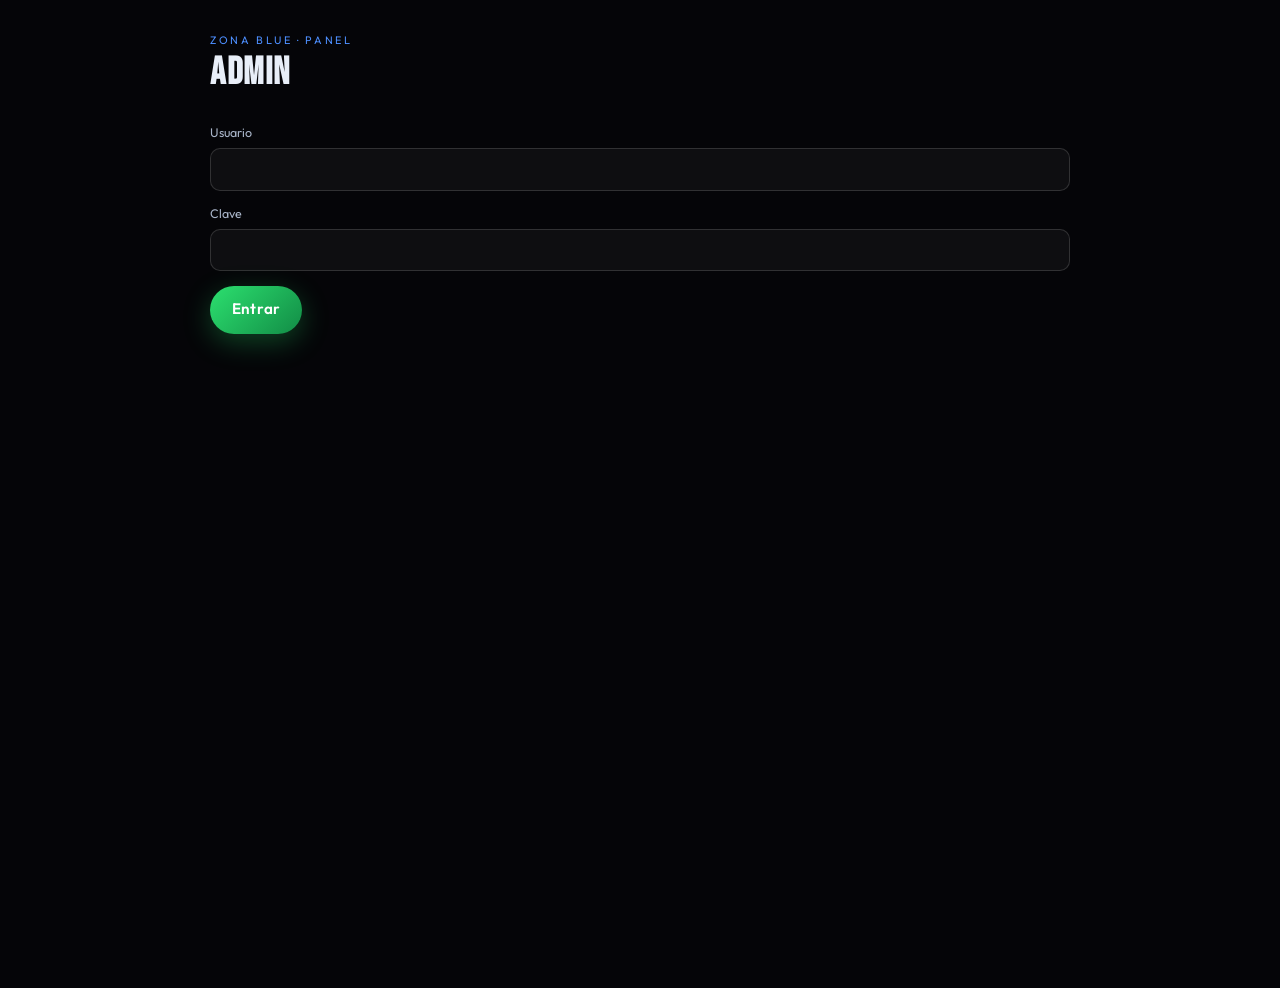
==== admin/index.html @ 531ef2cd "Admin: panel /admin con login y gestion de productos" ====
<!DOCTYPE html>
<html lang="es">
  <head>
    <meta charset="UTF-8" />
    <meta name="viewport" content="width=device-width, initial-scale=1, viewport-fit=cover" />
    <meta name="description" content="Zona Blue — panel de administracion." />
    <meta name="theme-color" content="#050508" />
    <title>Zona Blue | Admin</title>
    <link rel="preconnect" href="https://fonts.googleapis.com" />
    <link rel="preconnect" href="https://fonts.gstatic.com" crossorigin />
    <link
      href="https://fonts.googleapis.com/css2?family=Bebas+Neue&family=Great+Vibes&family=Outfit:wght@300;400;500;600;700&display=swap"
      rel="stylesheet"
    />
    <link rel="stylesheet" href="/css/styles.css?v=20261120" />
    <link rel="icon" href="/assets/logo-zb-mark.png" type="image/png" />
  </head>
  <body>
    <div class="admin-screen" id="adminRoot">
      <section class="admin-auth" id="adminAuth">
        <p class="admin-kicker">ZONA BLUE · PANEL</p>
        <h1 class="admin-title">Admin</h1>
        <form id="adminLoginForm" class="admin-form">
          <label class="admin-field">
            <span>Usuario</span>
            <input id="adminUser" type="text" autocomplete="username" required />
          </label>
          <label class="admin-field">
            <span>Clave</span>
            <input id="adminPass" type="password" autocomplete="current-password" required />
          </label>
          <button class="btn btn--wa admin-submit" type="submit">Entrar</button>
          <p class="admin-error" id="adminError" hidden>Usuario o clave invalidos.</p>
        </form>
      </section>

      <section class="admin-panel" id="adminPanel" hidden>
        <header class="admin-head">
          <h1 class="admin-title">Panel Zona Blue</h1>
          <button type="button" class="btn btn--ghost" id="adminLogout">Salir</button>
        </header>

        <div class="admin-stats" id="adminStats"></div>

        <button type="button" class="btn admin-new" id="adminNew">+ Nuevo producto</button>

        <div class="admin-list" id="adminList"></div>

        <form id="adminEditorForm" class="admin-editor" hidden>
          <input type="hidden" id="f-id" />
          <h2 class="admin-editor-title" id="adminEditorTitle">Nuevo producto</h2>
          <div class="admin-grid">
            <label class="admin-field">
              <span>Nombre</span>
              <input id="f-name" type="text" required />
            </label>
            <label class="admin-field">
              <span>Categoria</span>
              <input id="f-category" type="text" list="adminCategories" required />
              <datalist id="adminCategories"></datalist>
            </label>
            <label class="admin-field">
              <span>Precio</span>
              <input id="f-price" type="text" inputmode="decimal" />
            </label>
            <label class="admin-field">
              <span>Precio anterior</span>
              <input id="f-oldPrice" type="text" inputmode="decimal" />
            </label>
            <label class="admin-field">
              <span>Tag</span>
              <input id="f-tag" type="text" placeholder="Promo, Importada, Nuevo..." />
            </label>
            <label class="admin-field">
              <span>Imagen</span>
              <input id="f-image" type="text" placeholder="assets/products/..." />
            </label>
            <label class="admin-field">
              <span>Posicion de imagen</span>
              <input id="f-imagePos" type="text" placeholder="center 38%" />
            </label>
            <label class="admin-field">
              <span>Colores (separados por coma)</span>
              <input id="f-colors" type="text" />
            </label>
            <label class="admin-field">
              <span>Tallas (separadas por coma)</span>
              <input id="f-sizes" type="text" />
            </label>
          </div>
          <label class="admin-field">
            <span>Descripcion</span>
            <textarea id="f-desc" rows="3"></textarea>
          </label>
          <label class="admin-field">
            <span>Detalles (separados por coma)</span>
            <textarea id="f-details" rows="3"></textarea>
          </label>
          <label class="admin-check">
            <input id="f-promo" type="checkbox" /> Producto en promocion
          </label>
          <div class="admin-actions">
            <button type="button" class="btn" id="adminSave">Guardar</button>
            <button type="button" class="btn btn--ghost" id="adminCancel">Cancelar</button>
          </div>
        </form>
      </section>
    </div>
    <script src="/js/products.js?v=20261120"></script>
    <script src="/js/admin.js?v=20261120"></script>
  </body>
</html>
---- css/styles.css ----
/* ========== Zona Blue — Streetwear Catalog ========== */
:root {
  --bg: #050508;
  --bg-elevated: #0c0c12;
  --bg-soft: #12121a;
  --blue: #1a5cff;
  --blue-bright: #3d7bff;
  --blue-glow: #4d8fff;
  --blue-deep: #0a2a8f;
  --chrome: #e8eef8;
  --chrome-dim: #a8b4c8;
  --white: #f5f7fb;
  --muted: #8b93a7;
  --danger: #ff3b4a;
  --ok: #25d366;
  --radius: 14px;
  --nav-h: 64px;
  --fab-space: 88px;
  --font-display: "Bebas Neue", Impact, sans-serif;
  --font-body: "Outfit", "Segoe UI", sans-serif;
  --font-script: "Great Vibes", cursive;
  --font-brush: "Kaushan Script", "Great Vibes", cursive;
  --ice: #dfeaff;
  --rosa: #ff3d8b;
  --ease: cubic-bezier(0.22, 1, 0.36, 1);
  --shadow-blue: 0 0 40px rgba(26, 92, 255, 0.35);
}

*,
*::before,
*::after {
  box-sizing: border-box;
  margin: 0;
  padding: 0;
}

html {
  scroll-behavior: smooth;
  -webkit-text-size-adjust: 100%;
}

section[id],
div[id] {
  scroll-margin-top: calc(var(--nav-h) + 12px);
}

:focus-visible {
  outline: 2px solid var(--blue-glow);
  outline-offset: 3px;
}

.skip-link {
  position: fixed;
  top: 8px;
  left: 8px;
  z-index: 200;
  display: inline-flex;
  align-items: center;
  min-height: 44px;
  padding: 0.6rem 1rem;
  border-radius: 999px;
  background: var(--blue);
  color: #fff;
  font-weight: 600;
  transform: translateY(-200%);
  transition: transform 0.2s var(--ease);
}

.skip-link:focus {
  transform: translateY(0);
}

body {
  font-family: var(--font-body);
  background: var(--bg);
  color: var(--white);
  line-height: 1.5;
  min-height: 100dvh;
  overflow-x: hidden;
  padding-bottom: var(--fab-space);
}

img {
  display: block;
  max-width: 100%;
}

a {
  color: inherit;
  text-decoration: none;
}

button {
  font: inherit;
  border: none;
  background: none;
  color: inherit;
  cursor: pointer;
}

ul {
  list-style: none;
}

.sr-only {
  position: absolute;
  width: 1px;
  height: 1px;
  padding: 0;
  margin: -1px;
  overflow: hidden;
  clip: rect(0, 0, 0, 0);
  border: 0;
}

/* Atmosphere */
.bg-noise {
  pointer-events: none;
  position: fixed;
  inset: 0;
  z-index: 0;
  opacity: 0.04;
  background-image: url("data:image/svg+xml,%3Csvg viewBox='0 0 200 200' xmlns='http://www.w3.org/2000/svg'%3E%3Cfilter id='n'%3E%3CfeTurbulence type='fractalNoise' baseFrequency='0.85' numOctaves='4' stitchTiles='stitch'/%3E%3C/filter%3E%3Crect width='100%25' height='100%25' filter='url(%23n)'/%3E%3C/svg%3E");
}

.bg-glow {
  pointer-events: none;
  position: fixed;
  width: 70vw;
  height: 70vw;
  max-width: 520px;
  max-height: 520px;
  border-radius: 50%;
  filter: blur(80px);
  opacity: 0.22;
  z-index: 0;
  background: radial-gradient(circle, var(--blue) 0%, transparent 70%);
}

.bg-glow--top {
  top: -10%;
  left: 50%;
  transform: translateX(-50%);
}

.bg-glow--mid {
  top: 45%;
  right: -20%;
  opacity: 0.12;
  background: radial-gradient(circle, #5aa0ff 0%, transparent 70%);
}

.app {
  position: relative;
  z-index: 1;
}

/* Typography helpers */
.chrome-text {
  background: linear-gradient(
    180deg,
    #ffffff 0%,
    #c5d4ff 28%,
    #3d7bff 52%,
    #9eb8ff 72%,
    #ffffff 100%
  );
  -webkit-background-clip: text;
  background-clip: text;
  color: transparent;
  filter: drop-shadow(0 0 18px rgba(61, 123, 255, 0.45));
}

.sparkle {
  display: inline-block;
  width: 0.7em;
  height: 0.7em;
  background: var(--chrome);
  clip-path: polygon(
    50% 0%,
    58% 42%,
    100% 50%,
    58% 58%,
    50% 100%,
    42% 58%,
    0% 50%,
    42% 42%
  );
  box-shadow: 0 0 12px rgba(120, 170, 255, 0.8);
  animation: twinkle 2.8s ease-in-out infinite;
}

.sparkle--sm {
  width: 10px;
  height: 10px;
}

@keyframes twinkle {
  0%,
  100% {
    opacity: 0.45;
    transform: scale(0.85) rotate(0deg);
  }
  50% {
    opacity: 1;
    transform: scale(1.15) rotate(12deg);
  }
}

@keyframes rise {
  from {
    opacity: 0;
    transform: translateY(24px);
  }
  to {
    opacity: 1;
    transform: translateY(0);
  }
}

@keyframes shimmer {
  0% {
    background-position: 200% center;
  }
  100% {
    background-position: -200% center;
  }
}

.reveal {
  opacity: 0;
  transform: translateY(20px);
  transition: opacity 0.7s var(--ease), transform 0.7s var(--ease);
}

.reveal.is-visible {
  opacity: 1;
  transform: translateY(0);
}

/* ========== NAV ========== */
.nav {
  position: sticky;
  top: 0;
  z-index: 50;
  height: var(--nav-h);
  display: flex;
  align-items: center;
  justify-content: space-between;
  gap: 0.75rem;
  padding: 0 1rem;
  padding-left: max(1rem, env(safe-area-inset-left));
  padding-right: max(1rem, env(safe-area-inset-right));
  backdrop-filter: blur(16px);
  background: rgba(5, 5, 8, 0.78);
  border-bottom: 1px solid rgba(255, 255, 255, 0.06);
}

.nav__brand {
  order: 3;
  display: flex;
  align-items: center;
  gap: 0.55rem;
  min-height: 44px;
}

.nav__text {
  order: 1;
  display: flex;
  flex-direction: column;
  align-items: flex-end;
  line-height: 1;
  text-align: right;
}

.nav__word {
  font-family: var(--font-display);
  font-size: 1.12rem;
  letter-spacing: 0.1em;
  font-style: italic;
}

.nav__tag {
  margin-top: 0.18rem;
  font-size: 0.5rem;
  letter-spacing: 0.17em;
  text-transform: uppercase;
  color: var(--chrome-dim);
  white-space: nowrap;
}

.nav__toggle {
  order: 1;
  width: 46px;
  height: 46px;
  display: grid;
  place-items: center;
  border-radius: 12px;
  border: 1px solid rgba(255, 255, 255, 0.12);
  background: rgba(255, 255, 255, 0.03);
}

.nav__toggle span {
  display: block;
  width: 18px;
  height: 2px;
  background: var(--chrome);
  position: relative;
  transition: 0.25s var(--ease);
}

.nav__toggle span::before,
.nav__toggle span::after {
  content: "";
  position: absolute;
  left: 0;
  width: 18px;
  height: 2px;
  background: var(--chrome);
  transition: 0.25s var(--ease);
}

.nav__toggle span::before {
  top: -6px;
}
.nav__toggle span::after {
  top: 6px;
}

.nav__toggle.is-open span {
  background: transparent;
}
.nav__toggle.is-open span::before {
  top: 0;
  transform: rotate(45deg);
}
.nav__toggle.is-open span::after {
  top: 0;
  transform: rotate(-45deg);
}

.nav__drawer {
  position: fixed;
  inset: var(--nav-h) 0 auto 0;
  background: rgba(8, 8, 14, 0.96);
  backdrop-filter: blur(20px);
  border-bottom: 1px solid rgba(61, 123, 255, 0.2);
  padding: 1.25rem 1.25rem 1.75rem;
  display: grid;
  gap: 0.35rem;
  transform: translateY(-120%);
  opacity: 0;
  visibility: hidden;
  pointer-events: none;
  transition: transform 0.35s var(--ease), opacity 0.35s var(--ease), visibility 0s linear 0.35s;
  z-index: 49;
}

.nav__drawer.is-open {
  transform: translateY(0);
  opacity: 1;
  visibility: visible;
  pointer-events: auto;
  transition: transform 0.35s var(--ease), opacity 0.35s var(--ease), visibility 0s;
}

.nav__drawer a {
  display: flex;
  align-items: center;
  min-height: 44px;
  font-family: var(--font-display);
  font-size: 1.65rem;
  letter-spacing: 0.06em;
  padding: 0.55rem 0.25rem;
  color: var(--chrome);
}

.nav__drawer a:active {
  color: var(--blue-bright);
}

/* ========== HERO ========== */
.hero {
  position: relative;
  overflow: hidden;
  padding: 1.5rem 1.15rem 2.5rem;
  isolation: isolate;
}

.hero__glow {
  position: absolute;
  inset: 0;
  z-index: 0;
  background:
    radial-gradient(58% 45% at 50% 8%, rgba(26, 92, 255, 0.42), transparent 70%),
    radial-gradient(45% 40% at 88% 62%, rgba(77, 143, 255, 0.24), transparent 70%),
    radial-gradient(40% 35% at 8% 82%, rgba(26, 92, 255, 0.2), transparent 70%);
  filter: blur(10px);
  animation: hero-glow-breathe 18s ease-in-out infinite;
}

@keyframes hero-glow-breathe {
  0%, 100% { opacity: 1; }
  50% { opacity: 0.82; }
}

.hero__glow--alt {
  background: radial-gradient(40% 35% at 12% 78%, rgba(77, 143, 255, 0.22), transparent 70%);
  animation: hero-glow-breathe-alt 22s ease-in-out infinite;
}

@keyframes hero-glow-breathe-alt {
  0%, 100% { opacity: 0.7; }
  50% { opacity: 1; }
}

.hero__inner {
  position: relative;
  display: grid;
  gap: 1.35rem;
  align-items: center;
  max-width: 1060px;
  margin: 0 auto;
  z-index: 2;
}

.hero__copy {
  text-align: center;
  animation: rise 0.9s var(--ease) both;
}

.hero__eyebrow {
  display: inline-flex;
  align-items: center;
  gap: 0.45rem;
  font-size: 0.64rem;
  letter-spacing: 0.26em;
  text-transform: uppercase;
  color: var(--chrome-dim);
  margin-bottom: 0.55rem;
}

.crown {
  width: 18px;
  height: 18px;
  color: var(--blue-glow);
  filter: drop-shadow(0 0 8px rgba(77, 143, 255, 0.9));
  flex: 0 0 auto;
}

.crown--sm {
  width: 13px;
  height: 13px;
}

.hero__brand {
  font-family: var(--font-script);
  font-size: clamp(3.5rem, 9vw, 8rem);
  line-height: 1.2;
  margin: 0.25rem auto 0;
  max-width: 100%;
  overflow: hidden;
  text-align: center;
  z-index: 2;
  position: relative;
  animation: title-reveal 1.4s var(--ease) both;
}

.hero__brand span {
  display: block;
  white-space: normal;
  font-family: var(--font-script);
  line-height: 1.2;
  background: linear-gradient(
    180deg,
    #ffffff 0%,
    #dbe8ff 12%,
    #8fb4ff 26%,
    #2f6fff 42%,
    #0a2a8f 56%,
    #1247c9 68%,
    #7ea7ff 84%,
    #f2f8ff 100%
  );
  -webkit-background-clip: text;
  background-clip: text;
  color: transparent;
  filter: drop-shadow(0 2px 0 rgba(0, 10, 40, 0.55)) drop-shadow(0 0 26px rgba(26, 92, 255, 0.55));
}

@keyframes title-reveal {
  from {
    clip-path: inset(0 0 0 100%);
    opacity: 0;
  }
  to {
    clip-path: inset(0 0 0 0);
    opacity: 1;
  }
}

.hero__impact {
  display: flex;
  align-items: center;
  justify-content: center;
  gap: 0.65rem;
  margin: 0.25rem 0 1.1rem;
  font-size: clamp(0.53rem, 2.5vw, 0.72rem);
  font-weight: 500;
  letter-spacing: 0.3em;
  text-transform: uppercase;
  color: #dbe8ff;
  text-shadow: 0 0 14px rgba(61, 123, 255, 0.6);
}

.hero__rule {
  width: clamp(18px, 8vw, 64px);
  height: 1px;
  background: linear-gradient(90deg, transparent, #a9c4ff);
  flex: 0 0 auto;
}

.hero__rule:last-child {
  transform: scaleX(-1);
}

.hero__line {
  max-width: 34ch;
  margin: 0 auto 1.35rem;
  color: var(--chrome-dim);
  font-size: 0.98rem;
  font-weight: 350;
}

.hero__cta {
  display: flex;
  flex-wrap: wrap;
  gap: 0.7rem;
  justify-content: center;
}

.hero__meta {
  display: flex;
  flex-wrap: wrap;
  justify-content: center;
  gap: 0.4rem 0.9rem;
  margin-top: 1.35rem;
  font-size: 0.66rem;
  letter-spacing: 0.1em;
  text-transform: uppercase;
  color: var(--muted);
}

.hero__meta li {
  display: inline-flex;
  align-items: center;
}

.dot {
  width: 5px;
  height: 5px;
  border-radius: 50%;
  background: var(--blue-bright);
  box-shadow: 0 0 8px var(--blue-bright);
  margin-right: 0.4rem;
}

.hero__figure {
  position: relative;
  justify-self: center;
  width: min(74vw, 340px);
  aspect-ratio: 1;
  display: grid;
  place-items: center;
  margin: 0;
  animation: rise 1.1s 0.15s var(--ease) both;
}

.hero__halo {
  position: absolute;
  inset: -14%;
  border-radius: 50%;
  background: radial-gradient(circle, rgba(61, 123, 255, 0.55), rgba(26, 92, 255, 0.1) 55%, transparent 72%);
  filter: blur(18px);
  animation: halo-float 9s ease-in-out infinite;
}

@keyframes halo-float {
  0%, 100% { transform: scale(1); }
  50% { transform: scale(1.06); }
}

.hero__ring {
  position: absolute;
  inset: 0;
  border-radius: 50%;
  border: 1px solid rgba(160, 190, 255, 0.35);
  box-shadow: inset 0 0 40px rgba(61, 123, 255, 0.3), 0 0 40px rgba(26, 92, 255, 0.22);
}

.hero__ring::before {
  content: "";
  position: absolute;
  inset: -1px;
  border-radius: 50%;
  background: conic-gradient(from 0deg, transparent 0 52%, rgba(200, 222, 255, 0.9) 68%, transparent 80%);
  -webkit-mask: radial-gradient(farthest-side, transparent calc(100% - 2px), #000 calc(100% - 1px));
  mask: radial-gradient(farthest-side, transparent calc(100% - 2px), #000 calc(100% - 1px));
  animation: spin 10s linear infinite;
}

.hero__medallion {
  position: relative;
  width: 88%;
  aspect-ratio: 1;
  border-radius: 50%;
  overflow: hidden;
  border: 1px solid rgba(200, 220, 255, 0.25);
  box-shadow: 0 20px 60px rgba(0, 0, 0, 0.65), 0 0 50px rgba(26, 92, 255, 0.25);
  background: #050508;
}

.hero__cherub {
  width: 100%;
  height: 100%;
  object-fit: cover;
  object-position: center 38%;
  filter: saturate(1.05) contrast(1.08);
  transform: scale(1.02);
}

.hero__badge {
  position: absolute;
  left: 50%;
  bottom: 6%;
  transform: translateX(-50%);
  padding: 0.32rem 0.7rem;
  border-radius: 999px;
  background: rgba(5, 5, 8, 0.8);
  border: 1px solid rgba(120, 170, 255, 0.5);
  backdrop-filter: blur(6px);
  color: #dbe8ff;
  font-size: 0.58rem;
  font-weight: 600;
  letter-spacing: 0.2em;
  text-transform: uppercase;
  white-space: nowrap;
}

.hero__float {
  position: absolute;
  width: 92px;
  height: 130px;
  object-fit: cover;
  border-radius: 14px;
  box-shadow: 0 18px 40px rgba(0, 0, 0, 0.55), 0 0 30px rgba(26, 92, 255, 0.35);
  z-index: 5;
  animation: float-y 7s ease-in-out infinite;
}

.hero__float--1 {
  top: -2%;
  right: -22%;
}

.hero__float--2 {
  bottom: -6%;
  left: -30%;
  animation-delay: 1.4s;
}

.hero__float--3 {
  top: -2%;
  left: -22%;
  animation-delay: 2.8s;
}

@keyframes float-y {
  0%, 100% { transform: translateY(0); }
  50% { transform: translateY(-14px); }
}

/* Product overlays — mobile containment (margen lateral + escala adaptativa) */
@media (max-width: 767px) {
  .hero__float {
    width: clamp(58px, 17vw, 84px);
    height: clamp(82px, 24vw, 120px);
    animation: float-y-mobile 6s ease-in-out infinite;
  }

  .hero__float--1 {
    top: -2%;
    right: -4%;
  }

  .hero__float--2 {
    bottom: -4%;
    left: -4%;
  }

  .hero__float--3 {
    top: -4%;
    left: -4%;
  }
}

@keyframes float-y-mobile {
  0%, 100% { transform: translateY(0); }
  50% { transform: translateY(-8px); }
}

.sparkle--float {
  position: absolute;
  width: 14px;
  height: 14px;
}

.hero__spark--1 {
  top: 6%;
  right: 12%;
  animation-delay: 0.2s;
}

.hero__spark--2 {
  bottom: 18%;
  left: 2%;
  width: 10px;
  height: 10px;
  animation-delay: 1.1s;
}

.hero__spark--3 {
  top: 42%;
  left: 8%;
  width: 8px;
  height: 8px;
  animation-delay: 1.7s;
}

@keyframes spin {
  to {
    transform: rotate(360deg);
  }
}

.btn {
  display: inline-flex;
  align-items: center;
  justify-content: center;
  gap: 0.5rem;
  min-height: 48px;
  padding: 0.75rem 1.35rem;
  border-radius: 999px;
  font-weight: 600;
  font-size: 0.95rem;
  letter-spacing: 0.02em;
  transition: transform 0.25s var(--ease), box-shadow 0.25s var(--ease), background 0.25s;
}

.btn:active {
  transform: scale(0.97);
}

.btn:hover,
.btn:focus-visible {
  transform: scale(1.04);
}

.btn--primary {
  background: linear-gradient(135deg, var(--blue-bright), var(--blue-deep));
  color: white;
  box-shadow: var(--shadow-blue);
  position: relative;
  overflow: hidden;
}

.btn--primary::after {
  content: "";
  position: absolute;
  inset: 0;
  background: linear-gradient(
    110deg,
    transparent 20%,
    rgba(255, 255, 255, 0.28) 45%,
    transparent 70%
  );
  background-size: 220% 100%;
  animation: shimmer 3.5s linear infinite;
}

.btn--ghost {
  border: 1px solid rgba(232, 238, 248, 0.28);
  background: rgba(255, 255, 255, 0.04);
  color: var(--chrome);
}

.btn--wa {
  background: #1ebe5d;
  color: #fff;
  box-shadow: 0 8px 28px rgba(37, 211, 102, 0.3);
}

.btn--full {
  width: 100%;
}

.btn svg {
  width: 18px;
  height: 18px;
  flex-shrink: 0;
}

/* ========== SECTIONS ========== */
.section {
  padding: 3.25rem 1.15rem 1rem;
}

.section__head {
  margin-bottom: 1.5rem;
}

.section__kicker {
  display: inline-flex;
  align-items: center;
  gap: 0.4rem;
  font-size: 0.7rem;
  letter-spacing: 0.24em;
  text-transform: uppercase;
  color: var(--blue-glow);
  margin-bottom: 0.45rem;
}

.section__title {
  font-family: var(--font-display);
  font-size: clamp(2.2rem, 10vw, 3.2rem);
  letter-spacing: 0.04em;
  line-height: 1;
  margin-bottom: 0.55rem;
}

.section__sub {
  color: var(--muted);
  max-width: 34ch;
  font-size: 0.95rem;
}

.divider {
  display: flex;
  align-items: center;
  justify-content: center;
  gap: 0.75rem;
  margin: 0.25rem 0 1.25rem;
  color: var(--chrome-dim);
}

.divider__line {
  height: 1px;
  flex: 1;
  max-width: 80px;
  background: linear-gradient(90deg, transparent, rgba(200, 220, 255, 0.45), transparent);
}

/* Filters */
.filters {
  display: flex;
  gap: 0.5rem;
  overflow-x: auto;
  padding: 0.5rem 0.85rem 0.85rem;
  margin-bottom: 0.75rem;
  scrollbar-width: none;
  -webkit-overflow-scrolling: touch;
}

.filters::-webkit-scrollbar {
  display: none;
}

.filter-chip {
  flex: 0 0 auto;
  display: inline-flex;
  align-items: center;
  justify-content: center;
  min-height: 44px;
  padding: 0.55rem 1rem;
  border-radius: 999px;
  border: 1px solid rgba(255, 255, 255, 0.12);
  background: rgba(255, 255, 255, 0.03);
  color: var(--chrome-dim);
  font-size: 0.85rem;
  font-weight: 500;
  white-space: nowrap;
  transition: 0.25s var(--ease);
}

.filter-chip:hover,
.filter-chip:focus-visible {
  transform: scale(1.04);
  border-color: rgba(120, 170, 255, 0.55);
  background: rgba(255, 255, 255, 0.06);
  color: var(--chrome);
}

.filter-chip.is-active {
  color: white;
  border-color: rgba(61, 123, 255, 0.7);
  background: linear-gradient(135deg, rgba(26, 92, 255, 0.45), rgba(10, 42, 143, 0.55));
  box-shadow: 0 0 20px rgba(26, 92, 255, 0.25);
}

/* Catalog grid */
.catalog {
  display: grid;
  grid-template-columns: repeat(2, minmax(0, 1fr));
  gap: 0.85rem;
}

/* Ver más (catálogo y promos) */
.catalog__more {
  display: flex;
  justify-content: center;
  margin-top: 1.1rem;
}

.catalog__more-btn {
  min-width: min(240px, 100%);
  justify-content: center;
}

.catalog__more-count {
  margin-left: 0.35rem;
  padding: 0.05rem 0.45rem;
  border-radius: 999px;
  background: rgba(61, 123, 255, 0.2);
  border: 1px solid rgba(120, 170, 255, 0.35);
  font-size: 0.72rem;
  color: var(--blue-glow);
}

.product {
  position: relative;
  width: 100%;
  display: block;
  border-radius: var(--radius);
  overflow: hidden;
  background: var(--bg-elevated);
  border: 1px solid rgba(255, 255, 255, 0.06);
  text-align: left;
  transition: transform 0.4s var(--ease), box-shadow 0.4s var(--ease), border-color 0.3s;
  animation: rise 0.55s var(--ease) both;
  padding: 0;
  transform-style: preserve-3d;
}

.product:hover {
  box-shadow: -6px 14px 44px rgba(26, 92, 255, 0.38), 0 0 0 1px rgba(61, 123, 255, 0.4);
  border-color: rgba(61, 123, 255, 0.45);
  transform: perspective(700px) rotateY(3deg) rotateX(-3deg) scale(1.02);
}

.product:active {
  transform: scale(0.98);
}

.product__media {
  aspect-ratio: 2 / 3;
  background: #101018;
  overflow: hidden;
  position: relative;
}

.product__media img {
  width: 100%;
  height: 100%;
  object-fit: cover;
  filter: brightness(1.07) saturate(1.05);
  transition: transform 0.5s var(--ease);
  will-change: transform;
}

.product:hover .product__media img,
.product:focus-visible .product__media img {
  transform: scale(1.12);
}

/* Shimmer overlay on hover */
.product__media::after {
  content: "";
  position: absolute;
  inset: 0;
  background: linear-gradient(135deg, transparent 40%, rgba(61,123,255,0.14) 60%, transparent 80%);
  opacity: 0;
  transition: opacity 0.4s var(--ease);
  pointer-events: none;
  z-index: 1;
}

.product:hover .product__media::after {
  opacity: 1;
}

.product__tag {
  position: absolute;
  top: 0.55rem;
  left: 0.55rem;
  z-index: 2;
  padding: 0.25rem 0.55rem;
  border-radius: 999px;
  font-size: 0.65rem;
  font-weight: 700;
  letter-spacing: 0.04em;
  text-transform: uppercase;
  background: rgba(5, 5, 8, 0.75);
  border: 1px solid rgba(61, 123, 255, 0.55);
  color: var(--blue-glow);
  backdrop-filter: blur(8px);
}

.product__tag--hot {
  color: #ff8fa0;
  border-color: rgba(255, 59, 74, 0.55);
}

.product__body {
  padding: 0.75rem 0.7rem 0.85rem;
}

.product__name {
  font-size: 0.88rem;
  font-weight: 600;
  line-height: 1.25;
  margin-bottom: 0.35rem;
  display: -webkit-box;
  -webkit-line-clamp: 2;
  -webkit-box-orient: vertical;
  overflow: hidden;
}

.product__prices {
  display: flex;
  align-items: baseline;
  gap: 0.4rem;
  flex-wrap: wrap;
}

.product__price {
  font-weight: 700;
  color: var(--blue-glow);
  font-size: 0.95rem;
}

.product__price.is-quote {
  font-size: 0.74rem;
  font-weight: 600;
  letter-spacing: 0.02em;
  color: #bcd2ff;
}

.product__old {
  font-size: 0.75rem;
  color: var(--muted);
  text-decoration: line-through;
}

.product__cta {
  margin-top: 0.65rem;
  width: 100%;
  min-height: 36px;
  display: grid;
  place-items: center;
  border-radius: 10px;
  font-size: 0.75rem;
  font-weight: 600;
  background: rgba(26, 92, 255, 0.15);
  border: 1px solid rgba(61, 123, 255, 0.35);
  color: var(--chrome);
  transition: background 0.25s var(--ease), border-color 0.25s var(--ease);
}

.product__cta:hover {
  background: rgba(61, 123, 255, 0.32);
  border-color: rgba(109, 155, 255, 0.85);
}

.catalog__note {
  margin: 0 0 1rem;
  font-size: 0.72rem;
  line-height: 1.45;
  color: var(--muted);
  max-width: 42ch;
}

/* Zona Rosa (después de Promos) */
.rosa-section {
  padding-top: 2.75rem;
}

.rosa-section .section__kicker {
  margin-bottom: 0.65rem;
  color: var(--rosa);
}

/* Floating particles */
.particles {
  pointer-events: none;
  position: fixed;
  inset: 0;
  z-index: 0;
  overflow: hidden;
}

.particle {
  position: absolute;
  left: var(--x, 50%);
  bottom: -20px;
  width: var(--size, 6px);
  height: var(--size, 6px);
  border-radius: 50%;
  background: radial-gradient(circle, rgba(93, 158, 255, 0.85) 0%, rgba(26, 92, 255, 0.4) 50%, transparent 100%);
  box-shadow: 0 0 8px rgba(61, 123, 255, 0.6);
  animation: float-up var(--dur, 14s) ease-in-out var(--delay, 0s) infinite;
  opacity: 0;
}

@keyframes float-up {
  0% {
    opacity: 0;
    transform: translateY(0) translateX(0) scale(0.7);
  }
  10% {
    opacity: 0.7;
  }
  50% {
    opacity: 0.4;
    transform: translateY(-45vh) translateX(18px) scale(1);
  }
  85% {
    opacity: 0.2;
    transform: translateY(-90vh) translateX(-12px) scale(0.9);
  }
  100% {
    opacity: 0;
    transform: translateY(-110vh) translateX(5px) scale(0.6);
  }
}

/* Info blocks */
.info-grid {
  display: grid;
  gap: 0.85rem;
}

.info-block {
  padding: 1.15rem 1.1rem;
  border-radius: var(--radius);
  background:
    linear-gradient(160deg, rgba(26, 92, 255, 0.12), transparent 55%),
    var(--bg-elevated);
  border: 1px solid rgba(255, 255, 255, 0.07);
}

.info-block h3 {
  font-family: var(--font-display);
  font-size: 1.55rem;
  letter-spacing: 0.05em;
  margin-bottom: 0.35rem;
  display: flex;
  align-items: center;
  gap: 0.45rem;
}

.info-block p {
  color: var(--muted);
  font-size: 0.92rem;
}

/* Payments */
.pay-list {
  display: grid;
  gap: 0.65rem;
}

.pay-item {
  display: flex;
  align-items: center;
  justify-content: space-between;
  gap: 0.75rem;
  padding: 0.95rem 1rem;
  border-radius: 12px;
  background: linear-gradient(135deg, rgba(26, 92, 255, 0.28), rgba(10, 42, 143, 0.45));
  border: 1px solid rgba(120, 170, 255, 0.35);
}

.pay-item__label {
  font-size: 0.78rem;
  color: var(--chrome-dim);
  margin-bottom: 0.15rem;
}

.pay-item__value {
  font-weight: 700;
  font-size: 1rem;
  letter-spacing: 0.02em;
}

.pay-item__copy {
  flex-shrink: 0;
  min-height: 44px;
  min-width: 44px;
  padding: 0.4rem 0.85rem;
  border-radius: 999px;
  background: rgba(255, 255, 255, 0.1);
  border: 1px solid rgba(255, 255, 255, 0.18);
  font-size: 0.75rem;
  font-weight: 600;
  cursor: pointer;
  transition: transform 0.2s var(--ease), background 0.2s, border-color 0.2s;
}

.pay-item__copy:hover {
  background: rgba(255, 255, 255, 0.18);
  border-color: rgba(120, 170, 255, 0.65);
  transform: scale(1.05);
}

.pay-holder {
  margin-top: 0.85rem;
  text-align: center;
  font-family: var(--font-script);
  font-size: 1.55rem;
  color: var(--chrome);
}

.pay-note {
  text-align: center;
  color: var(--muted);
  font-size: 0.85rem;
  margin-top: 0.25rem;
}

/* Pagos: cabecera + billete */
.pagos__top {
  display: grid;
  gap: 1.1rem;
}

.pagos__top .section__head {
  margin-bottom: 0;
}

.pagos__bill {
  position: relative;
  margin: 0;
  border-radius: 14px;
  overflow: hidden;
  border: 1px solid rgba(140, 180, 255, 0.4);
  background: #0a0a10;
  box-shadow: 0 18px 40px rgba(0, 0, 0, 0.5), 0 0 26px rgba(61, 123, 255, 0.18);
  transform: rotate(-1.4deg);
}

.pagos__bill::after {
  content: "";
  position: absolute;
  inset: 0;
  background: linear-gradient(
    115deg,
    rgba(255, 255, 255, 0.16),
    transparent 38%,
    transparent 62%,
    rgba(6, 10, 24, 0.22)
  );
  pointer-events: none;
}

.pagos__bill img {
  display: block;
  width: 100%;
  height: auto;
}

@media (min-width: 768px) {
  .pagos__top {
    grid-template-columns: minmax(0, 0.95fr) minmax(0, 1.05fr);
    align-items: center;
    gap: 1.75rem;
  }

  .pagos__bill {
    transform: rotate(-2deg);
  }
}

/* Contact */
.contact {
  text-align: center;
  padding-bottom: 2rem;
}

.contact__city {
  color: var(--blue-glow);
  letter-spacing: 0.18em;
  text-transform: uppercase;
  font-size: 0.72rem;
  margin-bottom: 0.5rem;
}

.contact__phone {
  font-family: var(--font-display);
  font-size: 2.2rem;
  letter-spacing: 0.06em;
  margin: 0.5rem 0 1rem;
}

.contact__actions {
  display: grid;
  gap: 0.65rem;
  max-width: 320px;
  margin: 0 auto;
}

/* Footer */
.footer {
  padding: 2rem 1.15rem 1.5rem;
  text-align: center;
  border-top: 1px solid rgba(255, 255, 255, 0.06);
  color: var(--muted);
  font-size: 0.8rem;
}

.footer__brand {
  font-family: var(--font-display);
  font-size: 1.6rem;
  letter-spacing: 0.1em;
  font-style: italic;
  margin-bottom: 0.35rem;
}

/* FAB WhatsApp */
.fab-wa {
  position: fixed;
  right: max(1rem, env(safe-area-inset-right));
  bottom: calc(1rem + env(safe-area-inset-bottom));
  z-index: 60;
  width: 56px;
  height: 56px;
  border-radius: 50%;
  background: #25d366;
  color: white;
  display: grid;
  place-items: center;
  box-shadow: 0 10px 30px rgba(0, 0, 0, 0.45);
}

/* Pulso del FAB: anillo animado con transform/opacity (sin repintar box-shadow) */
.fab-wa::after {
  content: "";
  position: absolute;
  inset: -2px;
  border-radius: 50%;
  border: 2px solid rgba(37, 211, 102, 0.6);
  animation: fab-ping 2.4s ease-out infinite;
  pointer-events: none;
}

@keyframes fab-ping {
  0% {
    transform: scale(1);
    opacity: 0.75;
  }
  70%,
  100% {
    transform: scale(1.55);
    opacity: 0;
  }
}

.fab-wa svg {
  width: 28px;
  height: 28px;
}

/* ========== MODAL ========== */
.modal {
  position: fixed;
  inset: 0;
  z-index: 80;
  display: grid;
  align-items: end;
  pointer-events: none;
  opacity: 0;
  visibility: hidden;
  transition: opacity 0.3s var(--ease), visibility 0s linear 0.3s;
}

.modal.is-open {
  opacity: 1;
  visibility: visible;
  pointer-events: auto;
  transition: opacity 0.3s var(--ease), visibility 0s;
}

.modal__backdrop {
  position: absolute;
  inset: 0;
  background: rgba(0, 0, 0, 0.72);
  backdrop-filter: blur(4px);
}

.modal__sheet {
  position: relative;
  z-index: 1;
  max-height: min(92dvh, 820px);
  overflow: auto;
  scrollbar-width: thin;
  scrollbar-color: rgba(61, 123, 255, 0.45) transparent;
  background: var(--bg-elevated);
  border-radius: 22px 22px 0 0;
  border: 1px solid rgba(61, 123, 255, 0.25);
  border-bottom: none;
  transform: translateY(100%);
  transition: transform 0.4s var(--ease);
  padding-bottom: 1.5rem;
}

.modal__sheet::-webkit-scrollbar {
  width: 6px;
}

.modal__sheet::-webkit-scrollbar-track {
  background: transparent;
}

.modal__sheet::-webkit-scrollbar-thumb {
  background: rgba(61, 123, 255, 0.45);
  border-radius: 999px;
}

.modal.is-open .modal__sheet {
  transform: translateY(0);
}

.modal__handle {
  width: 42px;
  height: 4px;
  border-radius: 999px;
  background: rgba(255, 255, 255, 0.2);
  margin: 0.7rem auto 0.5rem;
}

.modal__media {
  position: relative;
  aspect-ratio: 4 / 5;
  width: 100%;
  max-height: 62dvh;
  background: #0a0a10;
  overflow: hidden;
  border-radius: 18px 18px 0 0;
}

.modal__media img {
  width: 100%;
  height: 100%;
  object-fit: cover;
  opacity: 1;
  transition: opacity 0.28s var(--ease);
}

/* Controles de la galería: flechas prev/next + contador de foto */
.modal__nav {
  position: absolute;
  top: 50%;
  transform: translateY(-50%);
  z-index: 2;
  width: 44px;
  height: 44px;
  padding: 0;
  border-radius: 50%;
  display: none;
  place-items: center;
  background: rgba(5, 5, 8, 0.62);
  border: 1px solid rgba(255, 255, 255, 0.18);
  color: #e8eef8;
  cursor: pointer;
  backdrop-filter: blur(6px);
  -webkit-backdrop-filter: blur(6px);
  transition: background 0.2s var(--ease), border-color 0.2s var(--ease);
}

.modal__nav:hover {
  background: rgba(26, 92, 255, 0.55);
  border-color: var(--blue-bright);
}

.modal__nav:focus-visible {
  outline: 2px solid var(--blue-bright);
  outline-offset: 2px;
}

.modal__nav--prev { left: 0.6rem; }
.modal__nav--next { right: 0.6rem; }

.modal__media.has-gallery .modal__nav {
  display: grid;
}

.modal__count {
  position: absolute;
  top: 0.65rem;
  left: 0.65rem;
  z-index: 2;
  padding: 0.2rem 0.6rem;
  border-radius: 999px;
  font-size: 0.68rem;
  font-weight: 700;
  letter-spacing: 0.12em;
  color: #e8eef8;
  background: rgba(5, 5, 8, 0.62);
  border: 1px solid rgba(255, 255, 255, 0.16);
  backdrop-filter: blur(6px);
  -webkit-backdrop-filter: blur(6px);
  display: none;
}

.modal__media.has-gallery .modal__count {
  display: inline-block;
}

.modal__count.is-hidden {
  display: none;
}

.modal__body {
  padding: 1rem 1.15rem 0;
}

.modal__tag {
  display: inline-block;
  margin-bottom: 0.45rem;
  font-size: 0.7rem;
  letter-spacing: 0.08em;
  text-transform: uppercase;
  color: var(--blue-glow);
}

.modal__title {
  font-family: var(--font-display);
  font-size: 2rem;
  letter-spacing: 0.04em;
  line-height: 1;
  margin-bottom: 0.5rem;
}

.modal__prices {
  display: flex;
  align-items: baseline;
  gap: 0.55rem;
  margin-bottom: 0.85rem;
}

.modal__price {
  font-size: 1.35rem;
  font-weight: 700;
  color: var(--blue-glow);
}

.modal__price.is-quote {
  font-size: 1rem;
  font-weight: 600;
  color: #bcd2ff;
}

.modal__old {
  color: var(--muted);
  text-decoration: line-through;
}

.modal__desc {
  color: var(--chrome-dim);
  font-size: 0.95rem;
  margin-bottom: 1rem;
}

.modal__label {
  font-size: 0.72rem;
  letter-spacing: 0.16em;
  text-transform: uppercase;
  color: var(--muted);
  margin-bottom: 0.45rem;
}

.option-row {
  display: flex;
  flex-wrap: wrap;
  gap: 0.45rem;
  margin-bottom: 1rem;
}

.option {
  min-width: 44px;
  min-height: 44px;
  padding: 0.35rem 0.7rem;
  border-radius: 10px;
  border: 1px solid rgba(255, 255, 255, 0.14);
  background: rgba(255, 255, 255, 0.03);
  font-size: 0.85rem;
  font-weight: 600;
}

.option.is-selected {
  border-color: var(--blue-bright);
  background: rgba(26, 92, 255, 0.25);
  color: white;
}

.detail-list {
  display: flex;
  flex-wrap: wrap;
  gap: 0.45rem;
  margin-bottom: 1.15rem;
}

.detail-list li {
  font-size: 0.72rem;
  letter-spacing: 0.02em;
  line-height: 1.4;
  padding: 0.28rem 0.65rem;
  border-radius: 999px;
  background: rgba(255, 255, 255, 0.05);
  color: var(--chrome-dim);
}

.modal__actions {
  display: grid;
  gap: 0.55rem;
  margin-top: 0.85rem;
  padding-top: 0.5rem;
  background: linear-gradient(180deg, transparent, var(--bg-elevated) 30%);
}

.modal__close {
  position: absolute;
  top: 0.85rem;
  right: 0.85rem;
  z-index: 2;
  width: 44px;
  height: 44px;
  border-radius: 50%;
  background: rgba(0, 0, 0, 0.55);
  border: 1px solid rgba(255, 255, 255, 0.15);
  display: grid;
  place-items: center;
  font-size: 1.2rem;
}

/* Toast */
.toast {
  position: fixed;
  left: 50%;
  bottom: calc(var(--fab-space) + 0.5rem);
  transform: translateX(-50%) translateY(20px);
  z-index: 90;
  padding: 0.7rem 1.1rem;
  border-radius: 999px;
  background: rgba(20, 28, 48, 0.95);
  border: 1px solid rgba(61, 123, 255, 0.4);
  color: var(--chrome);
  font-size: 0.85rem;
  font-weight: 600;
  opacity: 0;
  pointer-events: none;
  transition: 0.3s var(--ease);
  white-space: nowrap;
}

.toast.is-show {
  opacity: 1;
  transform: translateX(-50%) translateY(0);
}

/* Empty state */
.empty {
  grid-column: 1 / -1;
  text-align: center;
  padding: 2.5rem 1rem;
  color: var(--muted);
}

/* Desktop polish */
@media (min-width: 768px) {
  .nav {
    padding: 0 2rem;
  }

  .nav__toggle {
    display: none;
    order: 2;
  }

  .nav__drawer {
    order: 1;
    position: static;
    display: flex;
    gap: 1.25rem;
    transform: none;
    opacity: 1;
    visibility: visible;
    pointer-events: auto;
    background: none;
    border: none;
    padding: 0;
    backdrop-filter: none;
  }

  .nav__drawer a {
    font-family: var(--font-body);
    font-size: 0.9rem;
    font-weight: 500;
    letter-spacing: 0.04em;
    color: var(--chrome-dim);
  }

  .nav__drawer a:hover {
    color: var(--white);
  }

  .section,
  .footer {
    max-width: 1080px;
    margin-left: auto;
    margin-right: auto;
  }

  .catalog {
    grid-template-columns: repeat(3, minmax(0, 1fr));
    gap: 1.1rem;
  }

  .info-grid {
    grid-template-columns: repeat(2, 1fr);
  }

  .modal {
    align-items: center;
    justify-items: center;
    padding: 1.5rem;
  }

  .modal__sheet {
    width: min(520px, 100%);
    border-radius: 22px;
    border: 1px solid rgba(61, 123, 255, 0.25);
    max-height: min(90dvh, 860px);
  }
}

@media (min-width: 1100px) {
  .catalog {
    grid-template-columns: repeat(4, minmax(0, 1fr));
  }
}

/* Stats band */
.stats {
  display: flex;
  flex-wrap: wrap;
  align-items: center;
  justify-content: center;
  gap: 0.75rem 2.5rem;
  margin: 0 auto 1.75rem;
  max-width: 720px;
}

.stats__item {
  text-align: center;
}

.stats__value {
  display: block;
  font-family: var(--font-display);
  font-size: clamp(1.9rem, 5vw, 2.6rem);
  color: #eaf2ff;
  line-height: 1;
}

.stats__label {
  display: block;
  margin-top: 0.35rem;
  font-size: 0.6rem;
  letter-spacing: 0.22em;
  text-transform: uppercase;
  color: var(--chrome-dim);
}

/* ==========================================================
   Zona Blue — Ampliación de estilo (v2)
   ========================================================== */

/* Cinta animada */
.ticker__track {
  display: flex;
  align-items: center;
  width: max-content;
  animation: marquee 36s linear infinite;
  will-change: transform;
}

/* Infinite seamless marquee - two groups with no gap */
.ticker__group {
  display: flex;
  align-items: center;
  flex: 0 0 auto;
}

/* No gap between items - they touch each other */
.ticker__group > * {
  margin-right: 0;
  margin-left: 1.5rem;
}

/* Last item of first group has no right margin, first item of second has no left */
.ticker__group > *:last-child { margin-right: 0; }
.ticker__group > *:first-child { margin-left: 0; }

.ticker {
  overflow: hidden;
  padding: 0.65rem 0;
  border-top: 1px solid rgba(120, 170, 255, 0.16);
  border-bottom: 1px solid rgba(120, 170, 255, 0.16);
  background:
    linear-gradient(90deg, rgba(26, 92, 255, 0.16), rgba(5, 5, 8, 0.2) 50%, rgba(26, 92, 255, 0.16));
}

/* Duplicate groups create seamless infinite loop */
.ticker span {
  font-family: var(--font-display);
  font-size: 0.92rem;
  letter-spacing: 0.18em;
  text-transform: uppercase;
  color: #cfdcf5;
  white-space: nowrap;
}

.ticker__star {
  color: var(--blue-glow);
  font-size: 0.7rem;
  margin-left: 0.5rem;
  margin-right: 0.5rem;
}

/* Keyframes: desplaza exactamente un grupo (50% del track de 2 grupos) */
@keyframes marquee {
  from { transform: translate3d(0, 0, 0); }
  to   { transform: translate3d(-50%, 0, 0); }
}

/* Hover pause */
.ticker:hover .ticker__track {
  animation-play-state: paused;
}

/* Sección Zona Rosa */
.rosa {
  margin-top: 1.35rem;
  display: grid;
  grid-template-columns: 1fr;
  border-radius: 20px;
  overflow: hidden;
  background: linear-gradient(150deg, #fff4f9 0%, #ffd9ea 45%, #ffe9f3 100%);
  border: 1px solid rgba(255, 120, 180, 0.45);
  box-shadow: 0 22px 55px rgba(255, 60, 140, 0.16);
}

.rosa__img {
  width: 100%;
  height: 248px;
  object-fit: cover;
  object-position: center 28%;
  order: -1;
}

.rosa__copy {
  padding: 1.3rem 1.15rem 1.45rem;
  text-align: center;
  color: #40122a;
}

.rosa__logo {
  font-family: var(--font-brush);
  font-size: 2.5rem;
  line-height: 1.05;
  color: #d61d6f;
  text-shadow: 0 1px 0 #fff, 0 0 20px rgba(255, 60, 140, 0.4);
  margin: 0.15rem 0 0.45rem;
}

.rosa__text {
  font-size: 0.9rem;
  line-height: 1.5;
  color: #6b2143;
  max-width: 34ch;
  margin: 0 auto 1rem;
}

.btn--rosa {
  background: linear-gradient(135deg, #ff4f97, #d2145f);
  color: #fff;
  box-shadow: 0 12px 28px rgba(255, 60, 140, 0.38);
}

/* Banda de promoción */
.promo-band {
  position: relative;
  overflow: hidden;
  min-height: 320px;
  display: grid;
  align-items: end;
  margin-bottom: 1.35rem;
  border-radius: 20px;
  border: 1px solid rgba(120, 170, 255, 0.28);
  box-shadow: 0 24px 60px rgba(0, 0, 0, 0.45);
}

.promo-band__img {
  position: absolute;
  top: 0;
  bottom: 0;
  right: 0;
  left: auto;
  /* La foto ocupa la mayor parte del banner con un poco menos de zoom:
     la boca queda completa y ligeramente separada del borde derecho. */
  width: min(76%, 620px);
  height: 100%;
  object-fit: cover;
  object-position: center center;
  /* Fundido suave en el borde izquierdo para integrarse con el fondo oscuro */
  -webkit-mask-image: linear-gradient(90deg, transparent 0, #000 12%);
  mask-image: linear-gradient(90deg, transparent 0, #000 12%);
}

.promo-band__veil {
  position: absolute;
  inset: 0;
  /* Fundido suave: grada desde oscuro a la izquierda hasta transparente a la derecha,
     sin línea divisoria marcada. La boca a la derecha se mantiene nítida. */
  background:
    linear-gradient(90deg, rgba(5, 5, 8, 0.96) 0%, rgba(5, 5, 8, 0.82) 38%, rgba(5, 5, 8, 0.35) 62%, rgba(5, 5, 8, 0.05) 100%);
}

@media (max-width: 767px) {
  .promo-band__veil {
    /* Móvil: mismo fundido suave para mantener legibilidad y integra la boca */
    background:
      linear-gradient(90deg, rgba(5, 5, 8, 0.96) 0%, rgba(5, 5, 8, 0.82) 38%, rgba(5, 5, 8, 0.35) 62%, rgba(5, 5, 8, 0.05) 100%);
  }
}

@media (max-width: 600px) {
  .promo-band__img {
    /* Móvil: no se llena de extremo a extremo; se ancla a la derecha con un
       poco menos de zoom para que la boca quede completa y se distinga la zona
       blue del labio. */
    left: auto;
    right: 0;
    width: min(74%, 620px);
    object-position: center center;
    -webkit-mask-image: linear-gradient(90deg, transparent 0, #000 12%);
    mask-image: linear-gradient(90deg, transparent 0, #000 12%);
  }
}

.promo-band__copy {
  position: relative;
  z-index: 1;
  padding: 1.4rem 1.2rem 1.6rem;
}

.promo-band__kicker {
  font-size: 0.64rem;
  letter-spacing: 0.22em;
  text-transform: uppercase;
  color: #bcd2ff;
  margin-bottom: 0.35rem;
}

.promo-band__title {
  font-family: var(--font-display);
  font-size: clamp(2.6rem, 13vw, 3.6rem);
  line-height: 0.82;
  letter-spacing: 0.02em;
  margin-bottom: 0.6rem;
}

.promo-band__text {
  color: #c3cde2;
  font-size: 0.9rem;
  max-width: 26ch;
  margin-bottom: 1rem;
}

/* Iconos cristal en tarjetas de info */
.crystal-tile {
  width: 42px;
  height: 42px;
  flex: 0 0 auto;
  border-radius: 12px;
  display: grid;
  place-items: center;
  overflow: hidden;
  background: linear-gradient(180deg, #ffffff, #dfeaff);
  border: 1px solid rgba(255, 255, 255, 0.7);
  box-shadow: 0 6px 16px rgba(0, 0, 0, 0.35);
}

.crystal-tile img {
  width: 100%;
  height: 100%;
  object-fit: contain;
}

.info-block h3 {
  gap: 0.6rem;
  font-size: 1.4rem;
}

/* Footer */
.footer__mark {
  width: 52px;
  height: auto;
  margin: 0 auto 0.4rem;
  border-radius: 10px;
  opacity: 0.95;
}

.footer__script {
  font-family: var(--font-brush);
  font-size: 1.1rem;
  color: var(--blue-glow);
  margin: 0.15rem 0 0.7rem;
}

.footer__by {
  margin-top: 0.35rem;
  font-size: 0.68rem;
  letter-spacing: 0.12em;
  text-transform: uppercase;
  color: var(--muted);
}

/* Panel de administracion (/admin) */
.admin-screen {
  min-height: 100vh;
  background: #050508;
  color: #e8eef8;
  font-family: var(--font-body);
  padding: 2rem 1.15rem 4rem;
}

.admin-auth,
.admin-panel {
  max-width: 860px;
  margin: 0 auto;
}

.admin-kicker {
  font-size: 0.68rem;
  letter-spacing: 0.24em;
  text-transform: uppercase;
  color: var(--blue-glow);
  margin-bottom: 0.35rem;
}

.admin-title {
  font-family: var(--font-display);
  font-size: 2.4rem;
  letter-spacing: 0.04em;
  line-height: 1;
  margin-bottom: 1.2rem;
}

.admin-form {
  display: grid;
  gap: 0.9rem;
  margin-top: 2rem;
}

.admin-field {
  display: grid;
  gap: 0.3rem;
  font-size: 0.78rem;
  color: var(--chrome-dim);
}

.admin-field input,
.admin-field textarea {
  background: rgba(255, 255, 255, 0.04);
  border: 1px solid rgba(255, 255, 255, 0.14);
  border-radius: 10px;
  padding: 0.6rem 0.7rem;
  color: #e8eef8;
  font: inherit;
  font-size: 0.9rem;
}

.admin-field textarea {
  resize: vertical;
}

.admin-error {
  color: #ff6b81;
  font-size: 0.8rem;
}

.admin-submit {
  justify-self: start;
}

.admin-head {
  display: flex;
  justify-content: space-between;
  align-items: center;
  gap: 1rem;
}

.admin-stats {
  display: grid;
  grid-template-columns: repeat(3, 1fr);
  gap: 0.8rem;
  margin: 1.5rem 0;
}

.admin-stat {
  background: rgba(255, 255, 255, 0.03);
  border: 1px solid rgba(255, 255, 255, 0.1);
  border-radius: 14px;
  padding: 1rem;
  text-align: center;
}

.admin-stat-num {
  font-family: var(--font-display);
  font-size: 2rem;
  color: var(--blue-bright);
  display: block;
}

.admin-stat-label {
  font-size: 0.66rem;
  letter-spacing: 0.14em;
  text-transform: uppercase;
  color: var(--muted);
}

.admin-new {
  margin-bottom: 1rem;
}

.admin-list {
  display: grid;
  gap: 0.6rem;
}

.admin-item {
  display: flex;
  justify-content: space-between;
  align-items: center;
  gap: 1rem;
  background: rgba(255, 255, 255, 0.03);
  border: 1px solid rgba(255, 255, 255, 0.1);
  border-radius: 12px;
  padding: 0.8rem 1rem;
}

.admin-item-main {
  display: grid;
  gap: 0.2rem;
}

.admin-item-main span {
  font-size: 0.76rem;
  color: var(--muted);
}

.admin-item-actions {
  display: flex;
  gap: 0.5rem;
}

.admin-badge {
  background: rgba(255, 77, 0, 0.18);
  color: #ff8a5c;
  border: 1px solid rgba(255, 77, 0, 0.4);
  font-size: 0.6rem;
  padding: 0.15rem 0.5rem;
  border-radius: 999px;
  letter-spacing: 0.12em;
}

.admin-empty {
  color: var(--muted);
  text-align: center;
  padding: 2rem 0;
}

.admin-editor {
  display: grid;
  gap: 0.9rem;
  margin-top: 1.5rem;
  border-top: 1px solid rgba(255, 255, 255, 0.08);
  padding-top: 1.5rem;
}

.admin-editor-title {
  font-family: var(--font-display);
  font-size: 1.6rem;
  letter-spacing: 0.03em;
}

.admin-grid {
  display: grid;
  grid-template-columns: repeat(2, 1fr);
  gap: 0.9rem;
}

.admin-check {
  display: flex;
  align-items: center;
  gap: 0.5rem;
  font-size: 0.85rem;
}

.admin-actions {
  display: flex;
  gap: 0.6rem;
}

/* Galería del modal */
.modal__media {
  position: relative;
  height: min(56dvh, 520px);
  max-height: none;
  background: #0a0a10;
}

.modal__media img {
  object-fit: cover;
}

.modal__swipe {
  position: absolute;
  left: 50%;
  bottom: 0.6rem;
  transform: translateX(-50%);
  display: none;
  padding: 0.25rem 0.6rem;
  border-radius: 999px;
  font-size: 0.6rem;
  letter-spacing: 0.08em;
  text-transform: uppercase;
  color: #dbe8ff;
  background: rgba(5, 5, 8, 0.7);
  border: 1px solid rgba(255, 255, 255, 0.14);
  pointer-events: none;
}

.modal__media.has-gallery .modal__swipe {
  display: block;
}

.modal__actions {
  background: var(--bg-elevated);
  padding: 0.65rem 0 max(0.35rem, env(safe-area-inset-bottom));
  box-shadow: 0 -14px 24px rgba(5, 5, 8, 0.85);
}

.modal__sheet:focus {
  outline: none;
}

/* Botón WhatsApp del modal (único: "Pedir esta prenda por WhatsApp") */

@media (min-width: 768px) {
  .modal__media.has-gallery .modal__swipe {
    display: none;
  }
}

.modal__thumbs {
  display: flex;
  gap: 0.5rem;
  padding: 0.65rem 1.15rem 0;
  overflow-x: auto;
  scrollbar-width: none;
}

.modal__thumbs::-webkit-scrollbar {
  display: none;
}

.modal__thumb {
  width: 58px;
  height: 58px;
  padding: 0;
  border-radius: 10px;
  overflow: hidden;
  border: 1px solid rgba(255, 255, 255, 0.16);
  opacity: 0.55;
  transition: 0.2s var(--ease);
}

.modal__thumb img {
  width: 100%;
  height: 100%;
  object-fit: cover;
}

.modal__thumb.is-active,
.modal__thumb:hover {
  opacity: 1;
  border-color: var(--blue-bright);
  box-shadow: 0 0 14px rgba(61, 123, 255, 0.45);
}

/* Botón WhatsApp más “chrome” */
.btn--wa {
  background: linear-gradient(135deg, #2ce06f, #128c46);
}

/* ===== Desktop ===== */
@media (min-width: 820px) {
  .hero {
    padding: 2.5rem 2rem 3.5rem;
  }

  .hero__inner {
    grid-template-columns: 1.06fr 0.94fr;
    gap: 2.5rem;
  }

  .hero__copy {
    text-align: left;
  }

  .hero__brand {
    margin-left: 0;
    font-size: clamp(4rem, 8.2vw, 7.4rem);
  }

  .hero__line {
    margin-left: 0;
  }

  .hero__impact {
    justify-content: flex-start;
  }

  .hero__cta,
  .hero__meta {
    justify-content: flex-start;
  }

  .hero__figure {
    width: min(36vw, 430px);
  }

  .promo-band__copy {
    padding: 2rem 2.25rem;
  }

  .promo-band {
    min-height: 360px;
  }

  .rosa {
    grid-template-columns: 1.05fr 0.95fr;
    align-items: center;
  }

  .rosa__img {
    height: 100%;
    min-height: 300px;
    order: 0;
  }

  .rosa__copy {
    text-align: left;
    padding: 2rem;
  }

  .rosa__text {
    margin-left: 0;
  }

  .modal__media {
    height: min(46dvh, 420px);
    max-height: none;
  }
}

/* ==========================================================
   Ajustes móviles, táctiles y accesibilidad
   ========================================================== */

body.nav-open {
  overflow: hidden;
}

.product,
.filter-chip,
.btn,
.modal__thumb,
.option {
  -webkit-tap-highlight-color: transparent;
}

.modal__sheet {
  overscroll-behavior: contain;
}

.footer__mark {
  filter: drop-shadow(0 0 14px rgba(61, 123, 255, 0.45));
}

@media (min-width: 560px) {
  .catalog {
    grid-template-columns: repeat(3, minmax(0, 1fr));
  }
}

@media (max-width: 420px) {
  .nav__word {
    font-size: 0.98rem;
  }

  .nav__tag {
    font-size: 0.45rem;
    letter-spacing: 0.11em;
  }

  .nav__brand {
    gap: 0.4rem;
  }

  .hero {
    padding: 1.1rem 1rem 2.15rem;
  }

  .hero__figure {
    width: min(68vw, 300px);
  }

  .hero__badge {
    font-size: 0.52rem;
    letter-spacing: 0.14em;
  }

  .hero__meta {
    gap: 0.35rem 0.7rem;
    font-size: 0.58rem;
    letter-spacing: 0.07em;
  }

  .hero__line {
    font-size: 0.92rem;
  }

  .product__body {
    padding: 0.62rem 0.55rem 0.7rem;
  }

  .product__name {
    font-size: 0.8rem;
  }

  .product__price {
    font-size: 0.86rem;
  }

  .product__price.is-quote {
    font-size: 0.66rem;
  }

  .product__old {
    font-size: 0.68rem;
  }

  .product__cta {
    min-height: 32px;
    margin-top: 0.5rem;
    font-size: 0.7rem;
  }

  .section {
    padding-left: 1rem;
    padding-right: 1rem;
  }

  .modal__body {
    padding-left: 1rem;
    padding-right: 1rem;
  }
}

@media (hover: none) {
  .product:hover {
    box-shadow: none;
    border-color: rgba(255, 255, 255, 0.06);
  }

  .product:hover .product__media img {
    transform: none;
  }

  .product:hover .product__media::after {
    opacity: 0;
  }
}

@media (max-width: 767px) {
  .modal__actions {
    position: static;
    background: none;
    box-shadow: none;
    padding: 0.75rem 0 0.25rem;
  }

  .modal__sheet {
    padding-bottom: max(1rem, env(safe-area-inset-bottom));
  }

  .modal__title {
    font-size: 1.75rem;
  }

  .modal__desc {
    margin-bottom: 0.85rem;
  }
}

@media (prefers-reduced-motion: reduce) {
  html {
    scroll-behavior: auto;
  }
}
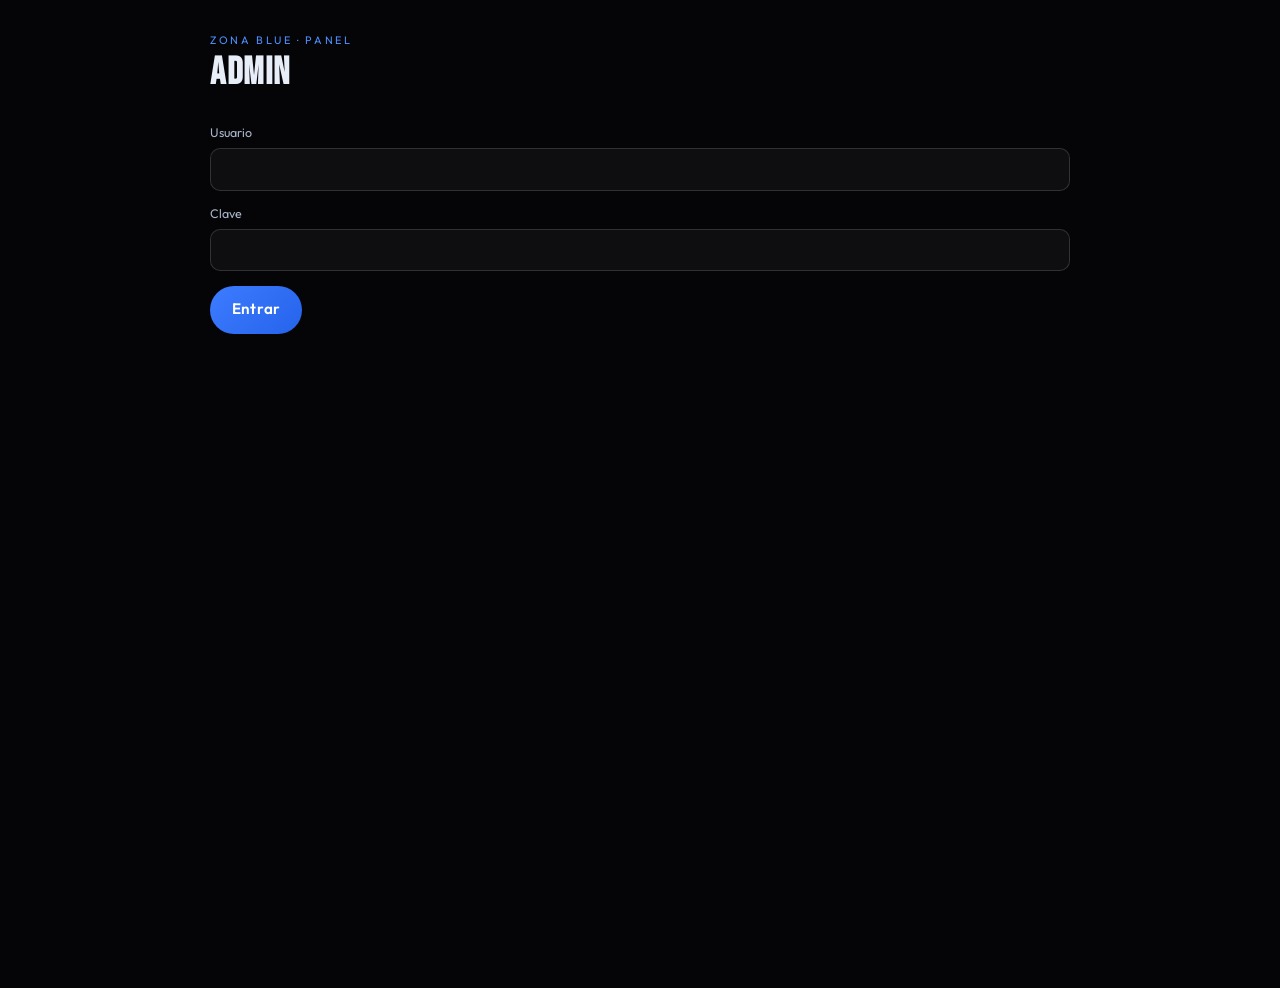
==== commit 1ae3ca3c: "Admin: cards de productos en grid y boton de entrar azul" ====
--- a/admin/index.html
+++ b/admin/index.html
@@ -12,7 +12,7 @@
       href="https://fonts.googleapis.com/css2?family=Bebas+Neue&family=Great+Vibes&family=Outfit:wght@300;400;500;600;700&display=swap"
       rel="stylesheet"
     />
-    <link rel="stylesheet" href="/css/styles.css?v=20261120" />
+    <link rel="stylesheet" href="/css/styles.css?v=20261121" />
     <link rel="icon" href="/assets/logo-zb-mark.png" type="image/png" />
   </head>
   <body>
@@ -29,7 +29,7 @@
             <span>Clave</span>
             <input id="adminPass" type="password" autocomplete="current-password" required />
           </label>
-          <button class="btn btn--wa admin-submit" type="submit">Entrar</button>
+          <button class="btn admin-submit" type="submit">Entrar</button>
           <p class="admin-error" id="adminError" hidden>Usuario o clave invalidos.</p>
         </form>
       </section>
@@ -107,6 +107,6 @@
       </section>
     </div>
     <script src="/js/products.js?v=20261120"></script>
-    <script src="/js/admin.js?v=20261120"></script>
+    <script src="/js/admin.js?v=20261121"></script>
   </body>
 </html>
--- a/css/styles.css
+++ b/css/styles.css
@@ -2112,6 +2112,9 @@
 
 .admin-submit {
   justify-self: start;
+  background: linear-gradient(135deg, #3d7bff, #2563eb);
+  color: #fff;
+  border: none;
 }
 
 .admin-head {
@@ -2156,33 +2159,58 @@
 
 .admin-list {
   display: grid;
-  gap: 0.6rem;
-}
-
-.admin-item {
-  display: flex;
-  justify-content: space-between;
-  align-items: center;
+  grid-template-columns: repeat(auto-fill, minmax(230px, 1fr));
   gap: 1rem;
+}
+
+.admin-card {
+  position: relative;
   background: rgba(255, 255, 255, 0.03);
   border: 1px solid rgba(255, 255, 255, 0.1);
-  border-radius: 12px;
-  padding: 0.8rem 1rem;
-}
-
-.admin-item-main {
+  border-radius: 14px;
+  overflow: hidden;
+  display: flex;
+  flex-direction: column;
+}
+
+.admin-card-media {
+  position: relative;
+  aspect-ratio: 4 / 5;
+  background: #0a0a10;
+  overflow: hidden;
+}
+
+.admin-card-media img {
+  width: 100%;
+  height: 100%;
+  object-fit: cover;
+  display: block;
+}
+
+.admin-card-body {
+  padding: 0.7rem;
   display: grid;
-  gap: 0.2rem;
-}
-
-.admin-item-main span {
-  font-size: 0.76rem;
+  gap: 0.25rem;
+}
+
+.admin-card-edit {
+  position: absolute;
+  top: 0.5rem;
+  right: 0.5rem;
+  z-index: 2;
+}
+
+.admin-card-del {
+  position: absolute;
+  top: 0.5rem;
+  left: 0.5rem;
+  z-index: 2;
+}
+
+.admin-old {
+  font-size: 0.74rem;
   color: var(--muted);
-}
-
-.admin-item-actions {
-  display: flex;
-  gap: 0.5rem;
+  text-decoration: line-through;
 }
 
 .admin-badge {
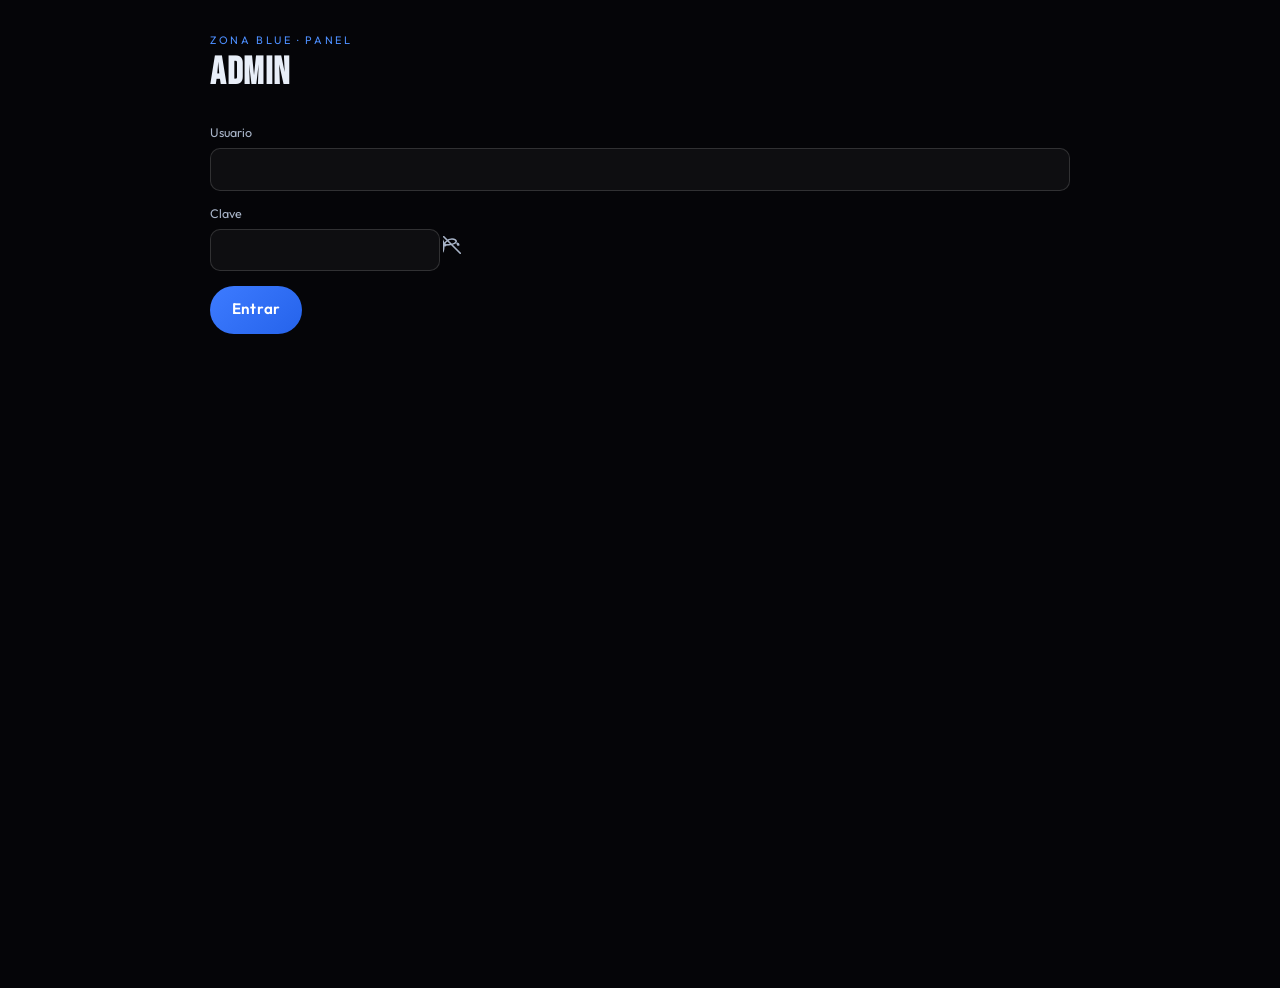
==== commit 1a7909ae: "Admin: agregar toggle ojo clave y manejo de error login" ====
--- a/admin/index.html
+++ b/admin/index.html
@@ -12,11 +12,12 @@
       href="https://fonts.googleapis.com/css2?family=Bebas+Neue&family=Great+Vibes&family=Outfit:wght@300;400;500;600;700&display=swap"
       rel="stylesheet"
     />
-    <link rel="stylesheet" href="/css/styles.css?v=20261121" />
+    <link rel="stylesheet" href="/css/styles.css?v=20261120" />
     <link rel="icon" href="/assets/logo-zb-mark.png" type="image/png" />
   </head>
   <body>
     <div class="admin-screen" id="adminRoot">
+      <!-- Pantalla de login -->
       <section class="admin-auth" id="adminAuth">
         <p class="admin-kicker">ZONA BLUE · PANEL</p>
         <h1 class="admin-title">Admin</h1>
@@ -27,13 +28,19 @@
           </label>
           <label class="admin-field">
             <span>Clave</span>
-            <input id="adminPass" type="password" autocomplete="current-password" required />
+            <div class="password-input">
+              <input id="adminPass" type="password" autocomplete="current-password" required />
+              <button type="button" class="toggle-password" aria-label="Ver contraseña">
+                <svg viewBox="0 0 24 24" width="18" height="18" fill="none" stroke="currentColor" stroke-width="2.2" stroke-linecap="round" stroke-linejoin="round" aria-hidden="true"><path d="M1 12s4-8 11-8 11 8-11 8-4-8-11-8 11-8 11 8-4 8-11 8-11-8z"/><circle cx="2.5" cy="12" r="1"/><path d="M21 12c0-1.18-.93-2-2.09-2.09A16.18 16.18 0 0019.91 12 16.18 16.18 0 0021 12z"></path><line x1="1" y1="1" x2="23" y2="23"></line></svg>
+              </button>
+            </div>
           </label>
           <button class="btn admin-submit" type="submit">Entrar</button>
           <p class="admin-error" id="adminError" hidden>Usuario o clave invalidos.</p>
         </form>
       </section>
 
+      <!-- Panel principal (oculto hasta login) -->
       <section class="admin-panel" id="adminPanel" hidden>
         <header class="admin-head">
           <h1 class="admin-title">Panel Zona Blue</h1>
@@ -42,71 +49,89 @@
 
         <div class="admin-stats" id="adminStats"></div>
 
-        <button type="button" class="btn admin-new" id="adminNew">+ Nuevo producto</button>
+        <!-- Lista de productos tipo grid automático -->
+        <section class="admin-section" id="adminSection">
+          <h2 class="admin-section-title">Productos</h2>
+          <div class="admin-grid" id="adminList">
+            <!-- Las cards se renderizan acá -->
+          </div>
+        </section>
 
-        <div class="admin-list" id="adminList"></div>
-
-        <form id="adminEditorForm" class="admin-editor" hidden>
-          <input type="hidden" id="f-id" />
-          <h2 class="admin-editor-title" id="adminEditorTitle">Nuevo producto</h2>
-          <div class="admin-grid">
-            <label class="admin-field">
-              <span>Nombre</span>
-              <input id="f-name" type="text" required />
-            </label>
-            <label class="admin-field">
-              <span>Categoria</span>
-              <input id="f-category" type="text" list="adminCategories" required />
-              <datalist id="adminCategories"></datalist>
-            </label>
-            <label class="admin-field">
-              <span>Precio</span>
-              <input id="f-price" type="text" inputmode="decimal" />
-            </label>
-            <label class="admin-field">
-              <span>Precio anterior</span>
-              <input id="f-oldPrice" type="text" inputmode="decimal" />
-            </label>
-            <label class="admin-field">
-              <span>Tag</span>
-              <input id="f-tag" type="text" placeholder="Promo, Importada, Nuevo..." />
-            </label>
-            <label class="admin-field">
-              <span>Imagen</span>
-              <input id="f-image" type="text" placeholder="assets/products/..." />
-            </label>
-            <label class="admin-field">
-              <span>Posicion de imagen</span>
-              <input id="f-imagePos" type="text" placeholder="center 38%" />
-            </label>
-            <label class="admin-field">
-              <span>Colores (separados por coma)</span>
-              <input id="f-colors" type="text" />
-            </label>
-            <label class="admin-field">
-              <span>Tallas (separadas por coma)</span>
-              <input id="f-sizes" type="text" />
-            </label>
+        <!-- Modal para crear/editar producto (sobresale sobre el panel) -->
+        <div id="productModal" class="modal" hidden>
+          <div class="modal__backdrop" data-modal-close></div>
+          <div class="modal__content">
+            <button type="button" class="modal__close" data-modal-close aria-label="Cerrar">×</button>
+            <h2 class="modal__title" id="modalTitle">Nuevo producto</h2>
+            <form id="productForm" class="product-form">
+              <input type="hidden" id="formId" />
+              <div class="form-grid">
+                <div class="form-group">
+                  <label>Nombre</label>
+                  <input id="formName" type="text" required />
+                </div>
+                <div class="form-group">
+                  <label>Categoría</label>
+                  <select id="formCategory" required>
+                    <option value="">-- Selecciona categoría --</option>
+                  </select>
+                </div>
+                <div class="form-row">
+                  <div class="form-group">
+                    <label>Precio</label>
+                    <input id="formPrice" type="text" inputmode="decimal" />
+                  </div>
+                  <div class="form-group">
+                    <label>Precio anterior</label>
+                    <input id="formOldPrice" type="text" inputmode="decimal" />
+                  </div>
+                </div>
+                <div class="form-group">
+                  <label>Tag</label>
+                  <input id="formTag" type="text" placeholder="Promo, Importada, Nuevo..." />
+                </div>
+                <div class="form-group">
+                  <label>Colores (separados por coma)</label>
+                  <input id="formColors" type="text" />
+                </div>
+                <div class="form-group">
+                  <label>Tallas (separadas por coma)</label>
+                  <input id="formSizes" type="text" />
+                </div>
+              </div>
+              <div class="form-group">
+                <label>Descripción</label>
+                <textarea id="formDesc" rows="3"></textarea>
+              </div>
+              <div class="form-group">
+                <label>Detalles (separados por coma)</label>
+                <textarea id="formDetails" rows="3"></textarea>
+              </div>
+              <div class="form-check">
+                <label>
+                  <input type="checkbox" id="formPromo" />
+                  Producto en promoción
+                </label>
+              </div>
+              <div class="form-group">
+                <label>Imagen (URL o dejar vacío para placeholder)</label>
+                <input id="formImage" type="text" placeholder="assets/products/canva/p6-1.jpg" />
+              </div>
+              <div class="form-group">
+                <label>Posición de imagen</label>
+                <input id="formImagePos" type="text" value="center 38%" readonly />
+                <small>Se configura automáticamente; no modificar normalmente.</small>
+              </div>
+              <div class="form-actions">
+                <button type="button" class="btn" id="formCancel">Cancelar</button>
+                <button type="button" class="btn admin-submit" id="formSave">Guardar</button>
+              </div>
+            </form>
           </div>
-          <label class="admin-field">
-            <span>Descripcion</span>
-            <textarea id="f-desc" rows="3"></textarea>
-          </label>
-          <label class="admin-field">
-            <span>Detalles (separados por coma)</span>
-            <textarea id="f-details" rows="3"></textarea>
-          </label>
-          <label class="admin-check">
-            <input id="f-promo" type="checkbox" /> Producto en promocion
-          </label>
-          <div class="admin-actions">
-            <button type="button" class="btn" id="adminSave">Guardar</button>
-            <button type="button" class="btn btn--ghost" id="adminCancel">Cancelar</button>
-          </div>
-        </form>
+        </div>
       </section>
     </div>
     <script src="/js/products.js?v=20261120"></script>
-    <script src="/js/admin.js?v=20261121"></script>
+    <script src="/js/admin.js?v=20261122"></script>
   </body>
-</html>
+</html>
